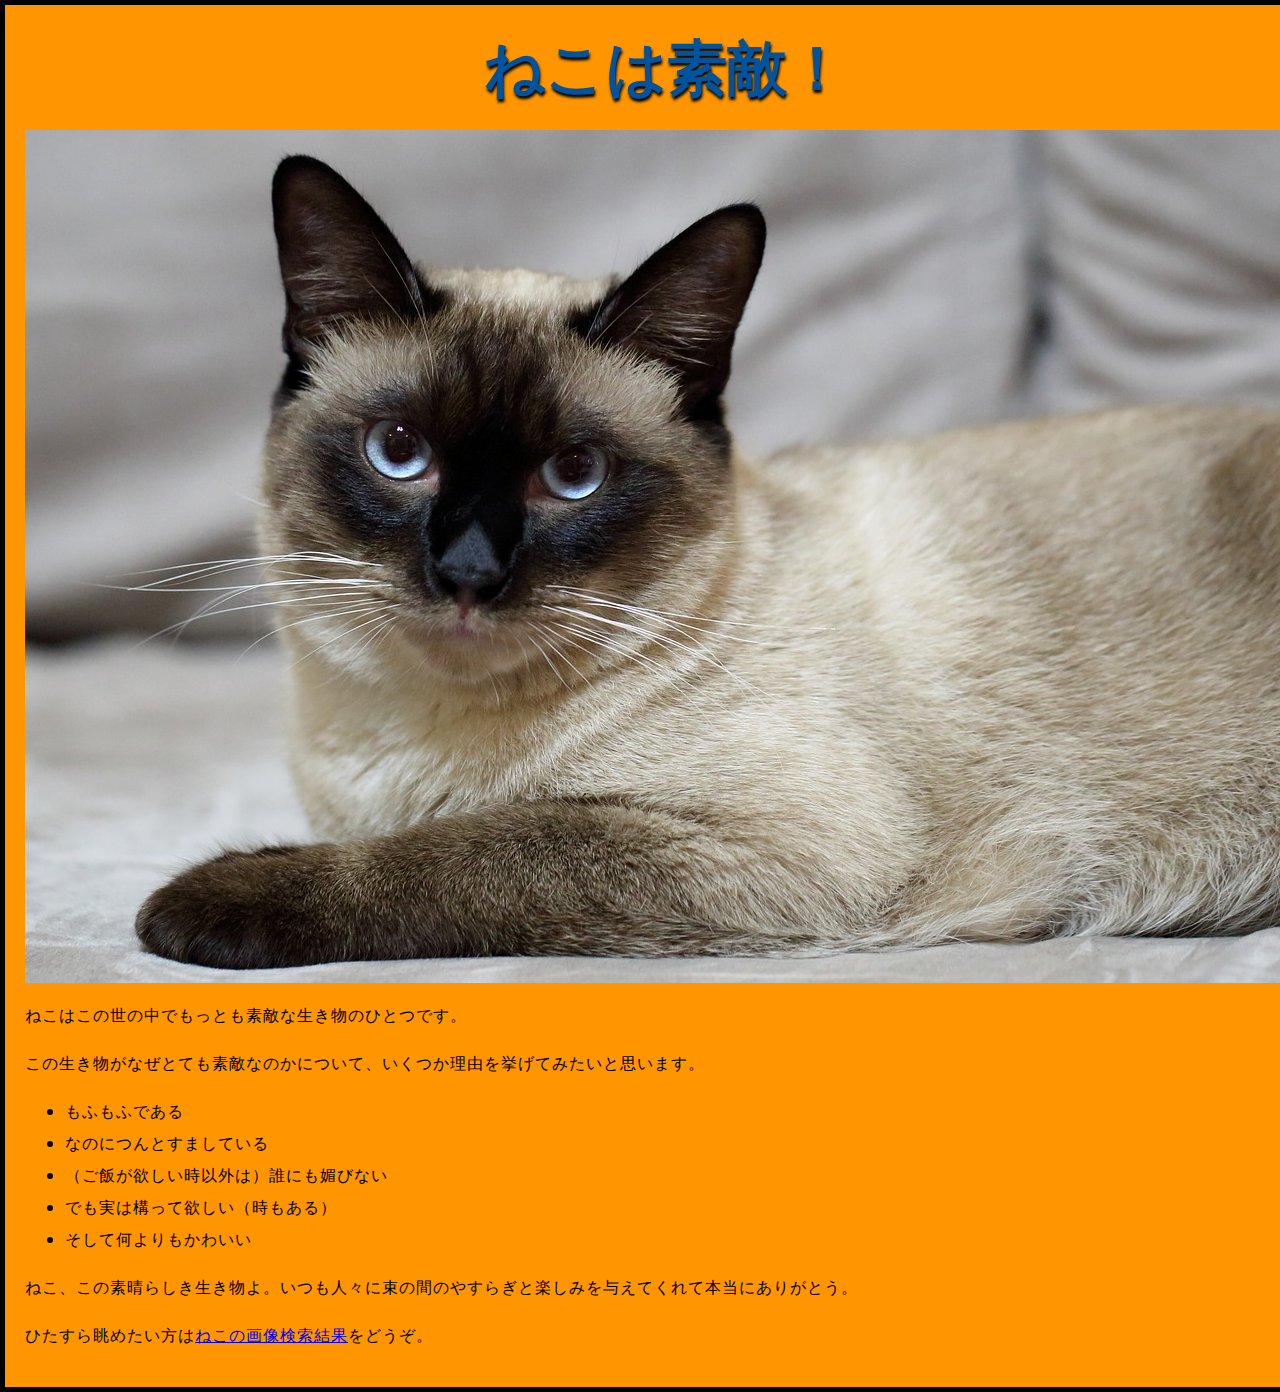
==== index.html @ 22c5ac9b "Impl html and css." ====
<!DOCTYPE html>
<html>
  <head>
    <meta charset="utf-8">
    <link href='http://fonts.googleapis.com/css?family=Open+Sans' rel='stylesheet' type='text/css'>
    <link href="styles/style.css" rel="stylesheet" type="text/css">
    <title>My test page</title>
  </head>
  <body>
    <h1>ねこは素敵！</h1>
    <img src="images/siamese.jpg" alt="シャム猫、かわいい。。">
    <p>ねこはこの世の中でもっとも素敵な生き物のひとつです。</p>
    <p>この生き物がなぜとても素敵なのかについて、いくつか理由を挙げてみたいと思います。</p>
    <ul>
      <li>もふもふである</li>
      <li>なのにつんとすましている</li>
      <li>（ご飯が欲しい時以外は）誰にも媚びない</li>
      <li>でも実は構って欲しい（時もある）</li>
      <li>そして何よりもかわいい</li>
    </ul>
    <p>ねこ、この素晴らしき生き物よ。いつも人々に束の間のやすらぎと楽しみを与えてくれて本当にありがとう。</p>
    <p>ひたすら眺めたい方は<a href="https://www.google.co.jp/search?q=%E7%8C%AB&source=lnms&tbm=isch">ねこの画像検索結果</a>をどうぞ。</p>
  </body>
</html>
---- styles/style.css ----
html {
  font-size: 10px; /* px means 'pixels': the base font size is now 10 pixels high  */
  font-family: 'Open Sans', sans-serif; /* this should be the rest of the output you got from Google fonts */
  background-color: #00539F;
}

body {
  width: 1280px;
  margin: 0 auto;
  background-color: #FF9500;
  padding: 0 20px 20px 20px;
  border: 5px solid black;
}

h1 {
  font-size: 60px;
  text-align: center;
  margin: 0;
  padding: 20px 0;
  color: #00539F;
  text-shadow: 1px 3px 3px black;
}

img {
  display: block;
  margin: 0 auto;
}

p, li {
  font-size: 16px;
  line-height: 2;
  letter-spacing: 1px;
}
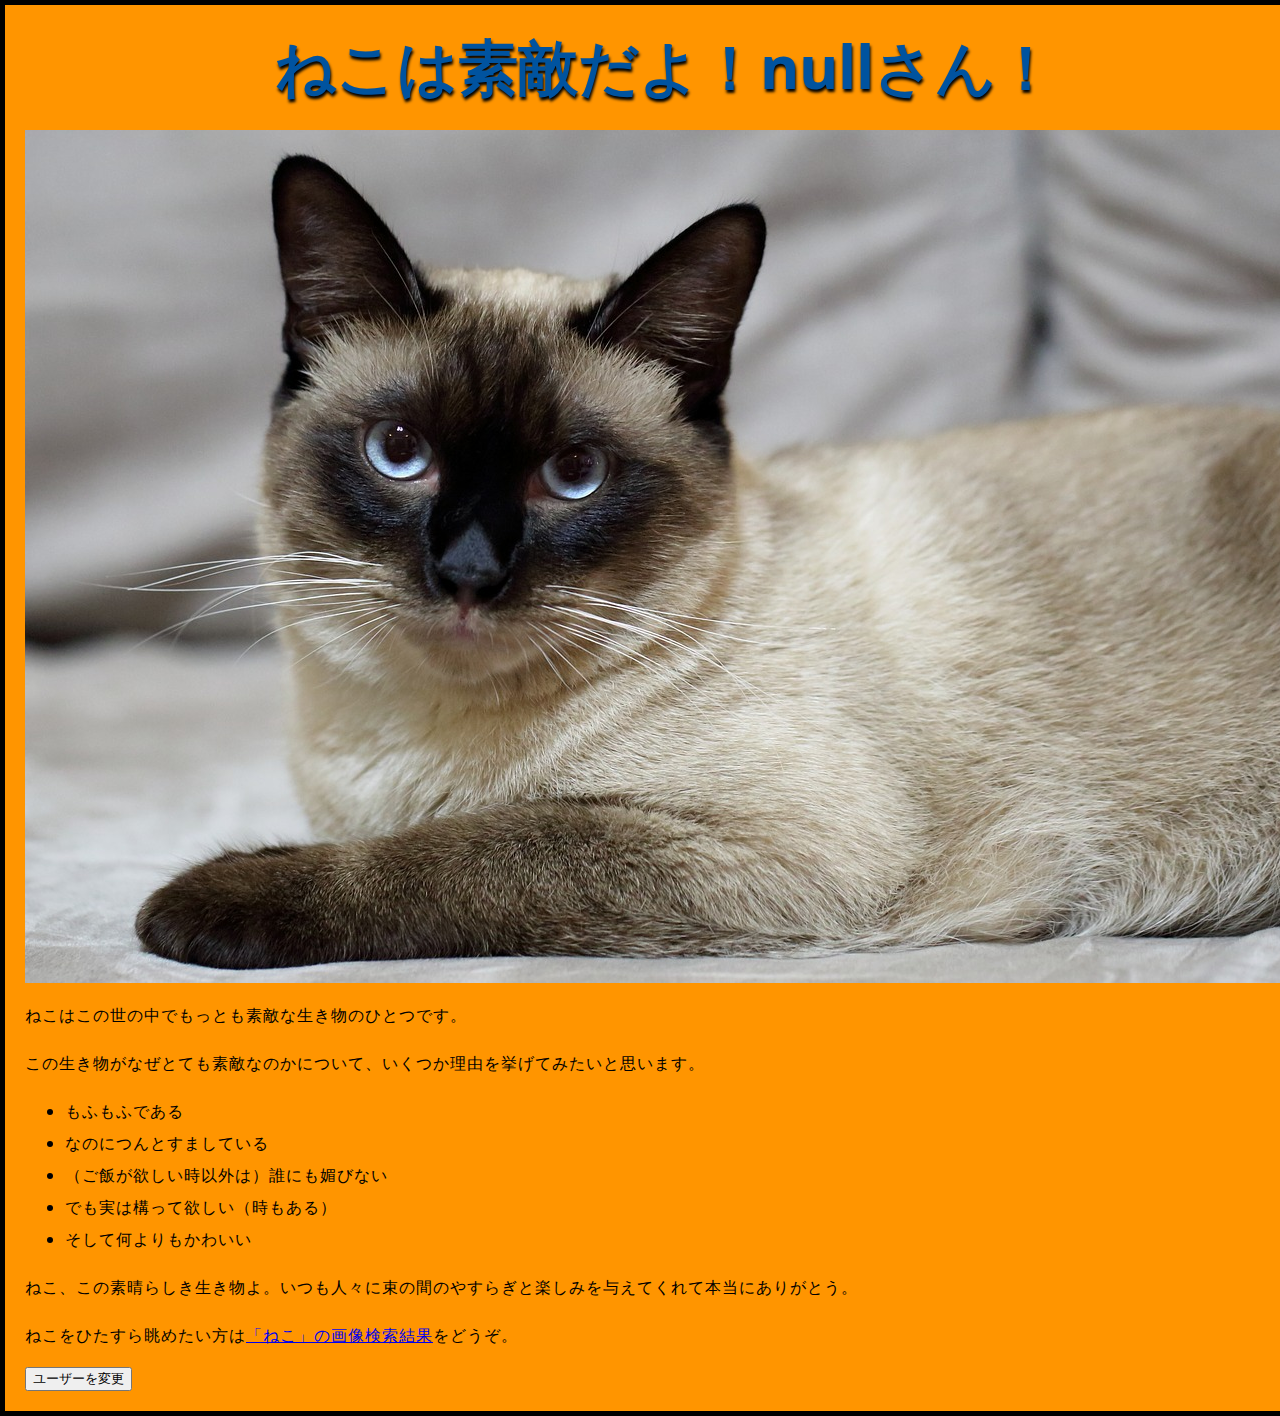
==== commit 3d0eb5e5: "Impl js, and Add a neco's image." ====
--- a/index.html
+++ b/index.html
@@ -8,7 +8,7 @@
   </head>
   <body>
     <h1>ねこは素敵！</h1>
-    <img src="images/siamese.jpg" alt="シャム猫、かわいい。。">
+    <img src="images/siamese1.jpg" alt="シャム猫、かわいい。。">
     <p>ねこはこの世の中でもっとも素敵な生き物のひとつです。</p>
     <p>この生き物がなぜとても素敵なのかについて、いくつか理由を挙げてみたいと思います。</p>
     <ul>
@@ -19,6 +19,8 @@
       <li>そして何よりもかわいい</li>
     </ul>
     <p>ねこ、この素晴らしき生き物よ。いつも人々に束の間のやすらぎと楽しみを与えてくれて本当にありがとう。</p>
-    <p>ひたすら眺めたい方は<a href="https://www.google.co.jp/search?q=%E7%8C%AB&source=lnms&tbm=isch">ねこの画像検索結果</a>をどうぞ。</p>
+    <p>ねこをひたすら眺めたい方は<a href="https://www.google.co.jp/search?q=%E7%8C%AB&source=lnms&tbm=isch" target="_blank">「ねこ」の画像検索結果</a>をどうぞ。</p>
+    <button>ユーザーを変更</button>
+    <script src="js/main.js"></script>
   </body>
 </html>
